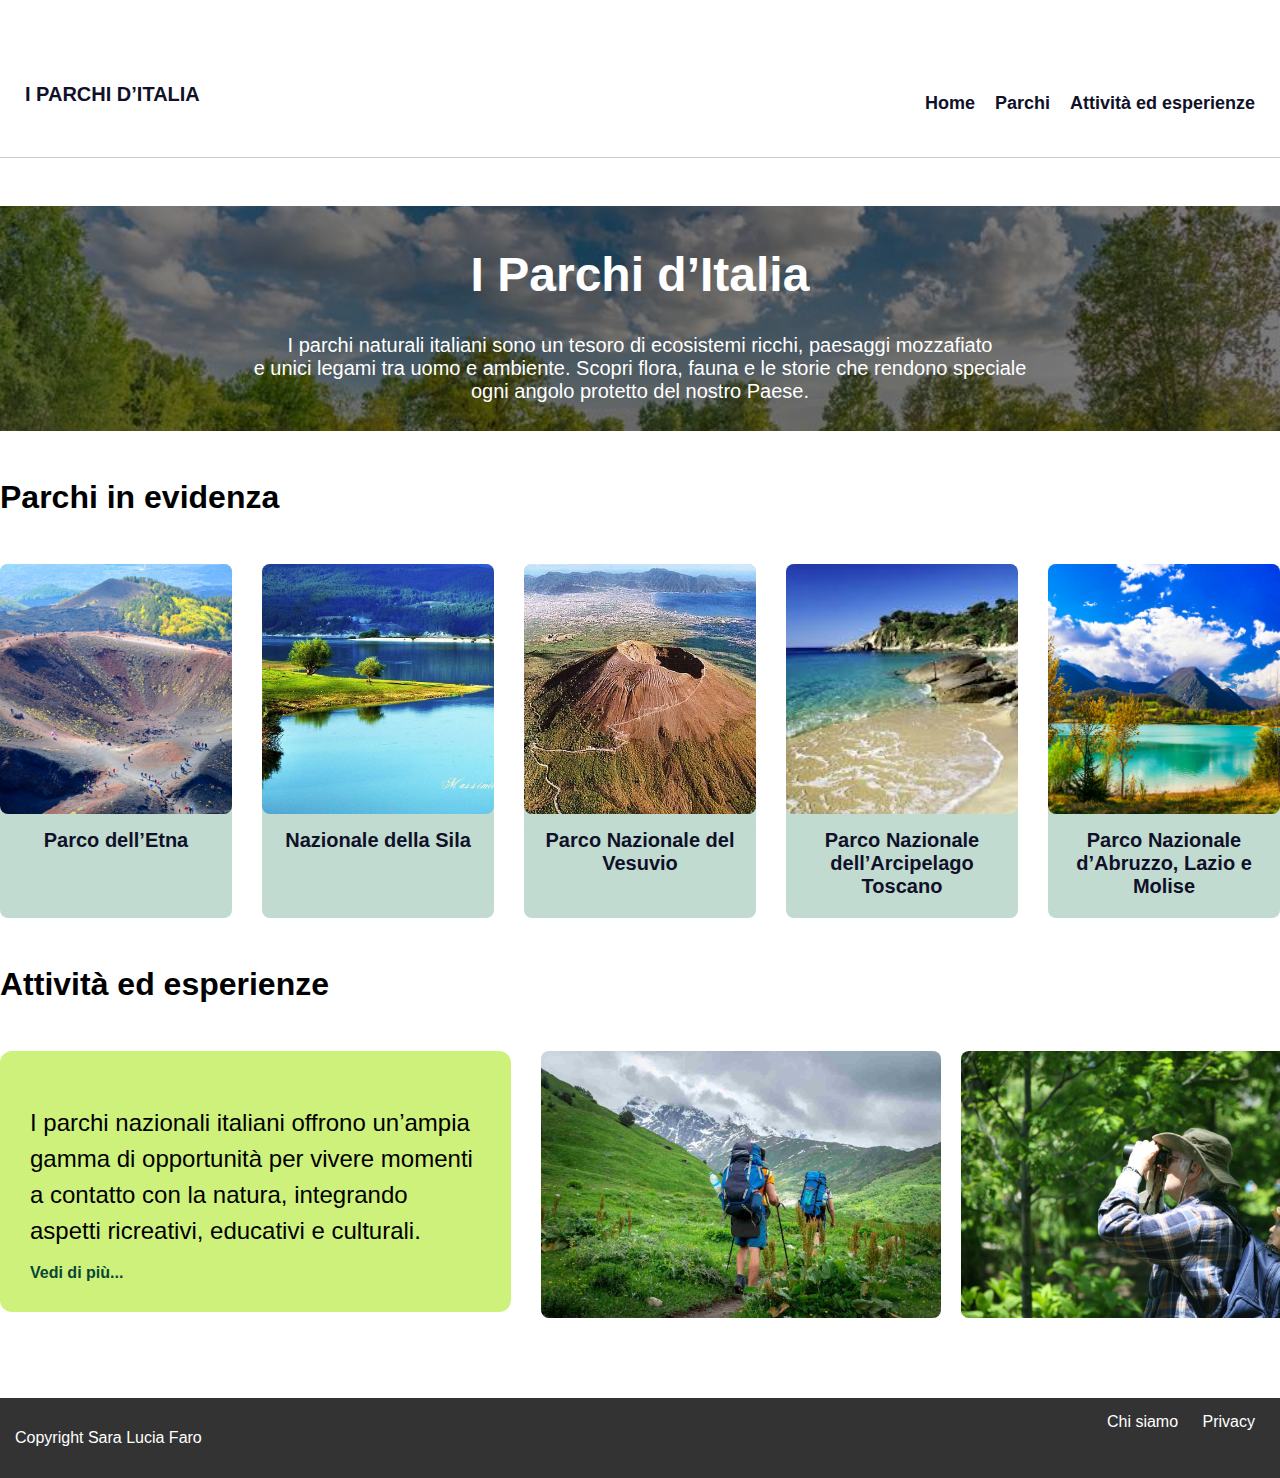
==== index.html @ 55ad0336 "Initial commit" ====
<!DOCTYPE html>
<html lang="en">
<head>
    <meta charset="UTF-8">
    <meta name="viewport" content="width=device-width, initial-scale=1.0">
    <title>I parchi d'Italia</title>
    <link rel="stylesheet" href="css/style.css">
</head>
<body>
    <header>
        <p><a href="index.html">I PARCHI D’ITALIA</a></p>
        <nav>
        <ul>
            <li><a href="index.html">Home</a></li>
            <li><a href="parchi.html">Parchi</a></li>
            <li><a href="attività ed esperienze.html">Attività ed esperienze</a></li>
            
        </ul>
        </nav>
   
    </header>
    <section class="uno">
        <div class="testo-hero">
            <div class="contenitore-testo-hero">
                <h1>I Parchi d’Italia</h1>
                <p>I parchi naturali italiani sono un tesoro di ecosistemi ricchi, paesaggi mozzafiato <br> e unici legami tra uomo e ambiente. Scopri flora, fauna e le storie che rendono speciale <br> ogni angolo protetto del nostro Paese.</p>
            </div>
        </div>
    
        <div class="img-hero">
            <img src="img/home section hero.jpg" alt="">
        </div>
    </section>
     
    <div class="nome-sezione">
        <h1>Parchi in evidenza</h1>   
    </div>

    <section class="card">
    <div>
        <div class="img">
            <img src="img/parco etna crad home.jpg" alt="">

        </div>
        <div class="text">
            <p><a href="parco etna.html"> Parco dell’Etna</a></p>

        </div>
    </div>
   
    <div>
        <div class="img">
            <img src="img/parco sila card.jpg" alt="">

        </div>
        <div class="text">
            <p><a href="parco sila.html">Nazionale della Sila</a></p>

        </div>

    </div>
 

    <div>
        <div class="img">
            <img src="img/parco vesuvio card.jpg" alt="">

        </div>
        <div class="text">
            <p><a href="parco vesuvio.html">Parco Nazionale del Vesuvio</a></p>

        </div>
    </div>

    <div>
        <div class="img">
            <img src="img/parco arcipelago toscano card.jpg" alt="">

        </div>
        <div class="text">
            <p><a href="parco arcipelago toscano.html">Parco Nazionale dell’Arcipelago Toscano</a></p>

        </div>

    </div>

    <div>
        <div class="img">
            <img src="img/parco abruzzo card.jpg" alt="">

        </div>
        <div class="text">
            <p><a href="parco abruzzo.html">Parco Nazionale d’Abruzzo, Lazio e Molise</a></p>

        </div>

    </div>
    </section>
    
    <div class="nome-sezione">
        <h1>Attività ed esperienze</h1>   
    </div>

    <section class="attivita-ed-esperienze">
        
        <div class="box-testo">
        
          <p>
            I parchi nazionali italiani offrono un’ampia gamma di opportunità per vivere momenti a contatto con la natura,
            integrando aspetti ricreativi, educativi e culturali.
          </p>
          <a href="attività ed esperienze.html">Vedi di più...</a>
        </div>
      
        <div class="box-immagini">
          <img src="img/trekking esperienze card.jpg" alt="">
          <img src="img/birdwatching attività card.jpg" alt="">
        </div>
      </section>

    <footer>
        <p>Copyright Sara Lucia Faro</p>
        <nav>
            <a href="#">Chi siamo</a>
            <a href="#">Privacy</a>
        </nav>


    
</body>
</html>
---- css/style.css ----
body{
  font-family: Arial, Helvetica, sans-serif;
  background-color: #fff;
  margin: 0;
  padding: 0;
  overflow-x: hidden;
  
}

img{
  max-width: 100%;
  display: block;
}

header{
  max-width: 1800px;
  margin: 48px auto;
  display: flex;
  justify-content: space-between;
  padding: 10px;
  border-bottom: 1px solid #ccc;
}

header p {
  margin: 0%;
  font-weight: bold;
  text-transform:uppercase;
  font-size: 20px;
  padding: 15px;
  margin-top: 10px;
}

header a {
  text-decoration: none;
  color: #101129;
 
}


header nav ul {
  padding: 15px;
  margin-top: 20px;
  justify-content: space-between;
  display: flex;
  list-style: none;
  gap: 20px;
  font-weight: bold;
  font-size: 18px;
}

header nav a{
  text-decoration: none;
  color: #101129;

}

header a:hover {
  text-decoration: underline;

}

header nav a {
  color: #101129;
}

header nav a:hover {
 color: #101129;
 text-decoration: underline;
}

section.hero {

 padding: 60px 16px;

}

section.hero h1 {
  margin: 0%;
  color: #fff;
  font-weight: normal;
  text-align: center;
  font-size: 50px;
  padding: 24px;
  position: relative;
}

.uno {
  position: relative;
  width: 100%;
  height: 25vh; 
  overflow: hidden;
}

.testo-hero {
  position: absolute;
  top: 0;
  left: 0;
  background-color: rgba(0, 0, 0, 0.5); 
  color: #fff;
  width: 100%;
  height: 100%;
  display: flex;
  align-items: center;
  justify-content: center;
  text-align: center;
  font-size: 24px;
}

.contenitore-testo-hero p{
  font-size: 20px;
}

.testo-hero .contenitore-testo-hero {
  max-width: 900px; 
  padding: 20px;
}

.img-hero {
  position: absolute;
  top: 0;
  left: 0;
  width: 100%;
  height: 100%;
  z-index: -1; 
}

.img-hero img {
  width: 100%;
  height: 100%;
  object-fit: cover; 
}


section.hero p {
  margin: 0%;
  color: #fff;
  font-weight: normal;
  text-align: center;
  font-size: 20px;
  
  
}

.carte {
  display: flex;
  flex-direction: column;
  gap: 64px;
  padding: 128px 16px 64px 16px;
  max-width: 1100px;
  margin: auto;
}

.carte-layout {
  display: grid;
  grid-template-columns: 2fr 5fr; 
  gap: 100px;
  align-items: start; 
}

.h2-carte {
  font-size: 30px;
  font-weight: normal;
  margin-bottom: 1.4rem;
  position: sticky;
  top: 140px; 
  align-self: flex-start;
  padding-right: 50px;
  width: 100%; 
}

.h2-carte h2 {
  margin: 0;
  font-size: 1.8rem;
}

.content-carte {
  display: flex;
  flex-direction: column;
  gap: 24px;
}

.p-carte {
  font-size: 19px;
  line-height: 1.4;
  gap: 10px;
  margin-bottom: 1.4rem;
}

.p-carte p {
  margin-bottom: 1rem; 
}

.img-carte img {
  width: 100%;
  height: 50%;
  object-fit: cover;
  border-radius: 8px;
}



section.card {
  display: grid;
  grid-template-columns: repeat(5,1fr);
  max-width: 1400px;
  margin: 48px auto;
  gap: 30px;

}

section.card img {
  height: 250px;
  width: 100%;
  object-fit: cover;
  border-radius: 8px;
}

section.card p{
  margin: 0%;
  font-size: 20px;
  color: #101129;
  padding: 10px 10px 10px 10px;
  font-weight: bold;
  text-align: center;
  text-decoration: none;

}

section.card .text a {
  color: #101129;
  text-decoration:none;
}

section.card .text:hover {
  text-decoration: underline;
  color: #101129;

}
section.card div {
  background-color: #C1DBD0;
  border-radius: 8px;
  padding: 0px 0px 5px ;
   
}

.box-testo a:hover {
  text-decoration: underline;

}


footer {
  background-color: #525254;
  color: white;
  padding: 15px;
  margin-top: 20px;
  justify-content: space-between;
  display: flex;
}

footer nav a {
  color: white;
  margin: 0 10px;
  text-decoration: none;
}


section.intro{
  margin: auto;
  font-size: 18px;
  color: #101129;
  padding: 50px
    
}
.content {
  max-width: 1700px;
  margin: auto;
  display: flex;
  flex-direction: column;
  gap: 25px;
  padding: 40px 16px;
}


.card {
  display: flex;
  align-items: stretch; 
  gap: 25px;
}


.card img {
  width: 20%;
  object-fit: cover;
  border-radius: 8px;
}


.card .text-box {
  width: 100%;
  background-color: #CEF17B;
  padding: 25px;
  border-radius: 8px;
  color: #101129;
  display: flex;
  flex-direction: column;
    
}


.card img, 
.card .text-box {
  height: auto;
}


.card .text-box h2 {
  font-size: 30px;
  font-weight: bold;
  margin-bottom: 10px;
}


.card .text-box p {
  font-size: 20px;
  line-height: 1.5;
}

footer {
  background-color: #333;
  color: white;
  padding: 15px;
  margin-top: 20px;
  justify-content: space-between;
  display: flex;
  
    
}

footer nav a {
  color: white;
  margin: 0 10px;
  text-decoration: none;
}





.attivita-ed-esperienze {
  display: flex;
  justify-content: center;
  align-items: flex-start;
  gap: 30px;
  padding-bottom: 60px;
  

}
  
  
.box-testo {
  background-color: #CEF17B;
  padding: 30px;
  border-radius: 12px;
  width: 500px;
  height: 450px;
}
  
.box-testo h2 {
  font-size: 24px;
  margin-bottom: 15px;
}
  
.box-testo p {
  font-size: 24px;
  margin-bottom: 15px;
  line-height: 1.5;
}
  
.box-testo a {
  text-decoration: none;
  color: #084734;
  font-weight: bold;
}
  
  
.box-immagini {
  display: flex;
  gap: 20px;
}
  
.box-immagini img {
  width: 400px;
  height: 550px;
  object-fit: cover;
  border-radius: 8px;
}

.box-immagini img, 
.box-testo {
  height: auto;
}

.altri-parchi{
  display: grid;
  grid-template-columns: repeat(4,1fr);
  max-width: 1400px;
  margin: 48px auto;
  gap: 30px; 
}

.testo-parco{
  background-color:#CEF17B;
  padding: 20px;
  border-radius: 12px;
  font-weight: bold;
  font-size: 18px;
  text-align: center;
}

.nome-sezione h1 {
  max-width: 1400px;
  margin: 48px auto;
  font-size: 32px; 
  font-weight: bold;
  
}

@media (max-width: 768px) {
  header {
    flex-direction: row;
    align-items: center;
    text-align: center;
    gap: 15px;
  }

  header nav ul {
    display: flex;
    flex-direction: row;
    gap: 10px;
    align-items: center;
  }

  header p {
    font-size: 18px;
  }

 
  section.hero h1 {
    font-size: 40px;
  }

  section.hero p {
    font-size: 18px;
  }

 
  section.card {
    grid-template-columns: 1fr 1fr;
    gap: 20px;
    padding: 0 16px;
  }

  section.card p {
    font-size: 16px;
    padding: 12px;
  }

  
  .attivita-ed-esperienze {
    flex-direction: column;
    align-items: center;
    gap: 20px;
  }

  .altri-parchi {
    display: grid;
    grid-template-columns: repeat(2, 1fr); 
    max-width: 1300px;
    margin: 48px auto;
    gap: 30px;
  }

  
  .box-testo {
    width: 90%;
    height: auto;
    text-align: center;
  }

  .box-immagini {
    flex-direction: column;
    width: 90%;
  }

  .box-immagini img {
    width: 100%;
    height: auto;
  }

  
  .card {
    flex-direction: column;
  }

  .card img {
    width: 100%;
    height: auto;
  }

  .card .text-box {
    width: 100%;
    padding: 20px;
  }

  .card .text-box h2 {
    font-size: 24px;
  }

  .card .text-box p {
    font-size: 16px;
  }

  
  .foto,
  .foto2 {
    grid-template-columns: 1fr;
    padding: 0 16px;
  }

  .foto img,
  .foto2 img {
    height: auto;
  }

  
  footer {
    flex-direction: row;
    align-items: center;
    text-align: center;
    gap: 15px;
  }

  footer nav {
    display: flex;
    flex-direction: row;
    gap: 10px;
    align-items: center;
  }

  footer nav a {
    margin: 0;
  }
}
  

.blocco {
  display: flex;
  align-items: stretch; 
  gap: 25px;
}


.blocco img {
  width: 100%;
  object-fit: cover;
  border-radius: 8px;
}


.blocco .text-box {
  width: 100%;
  background-color: #D5EFE6;
  padding: 25px;
  border-radius: 8px;
  color: #101129;
    
}


.blocco .text-box h2 {
  font-size: 30px;
  font-weight: bold;
  margin-bottom: 10px;
}


.blocco .text-box p {
  font-size: 20px;
  line-height: 1.5;
}
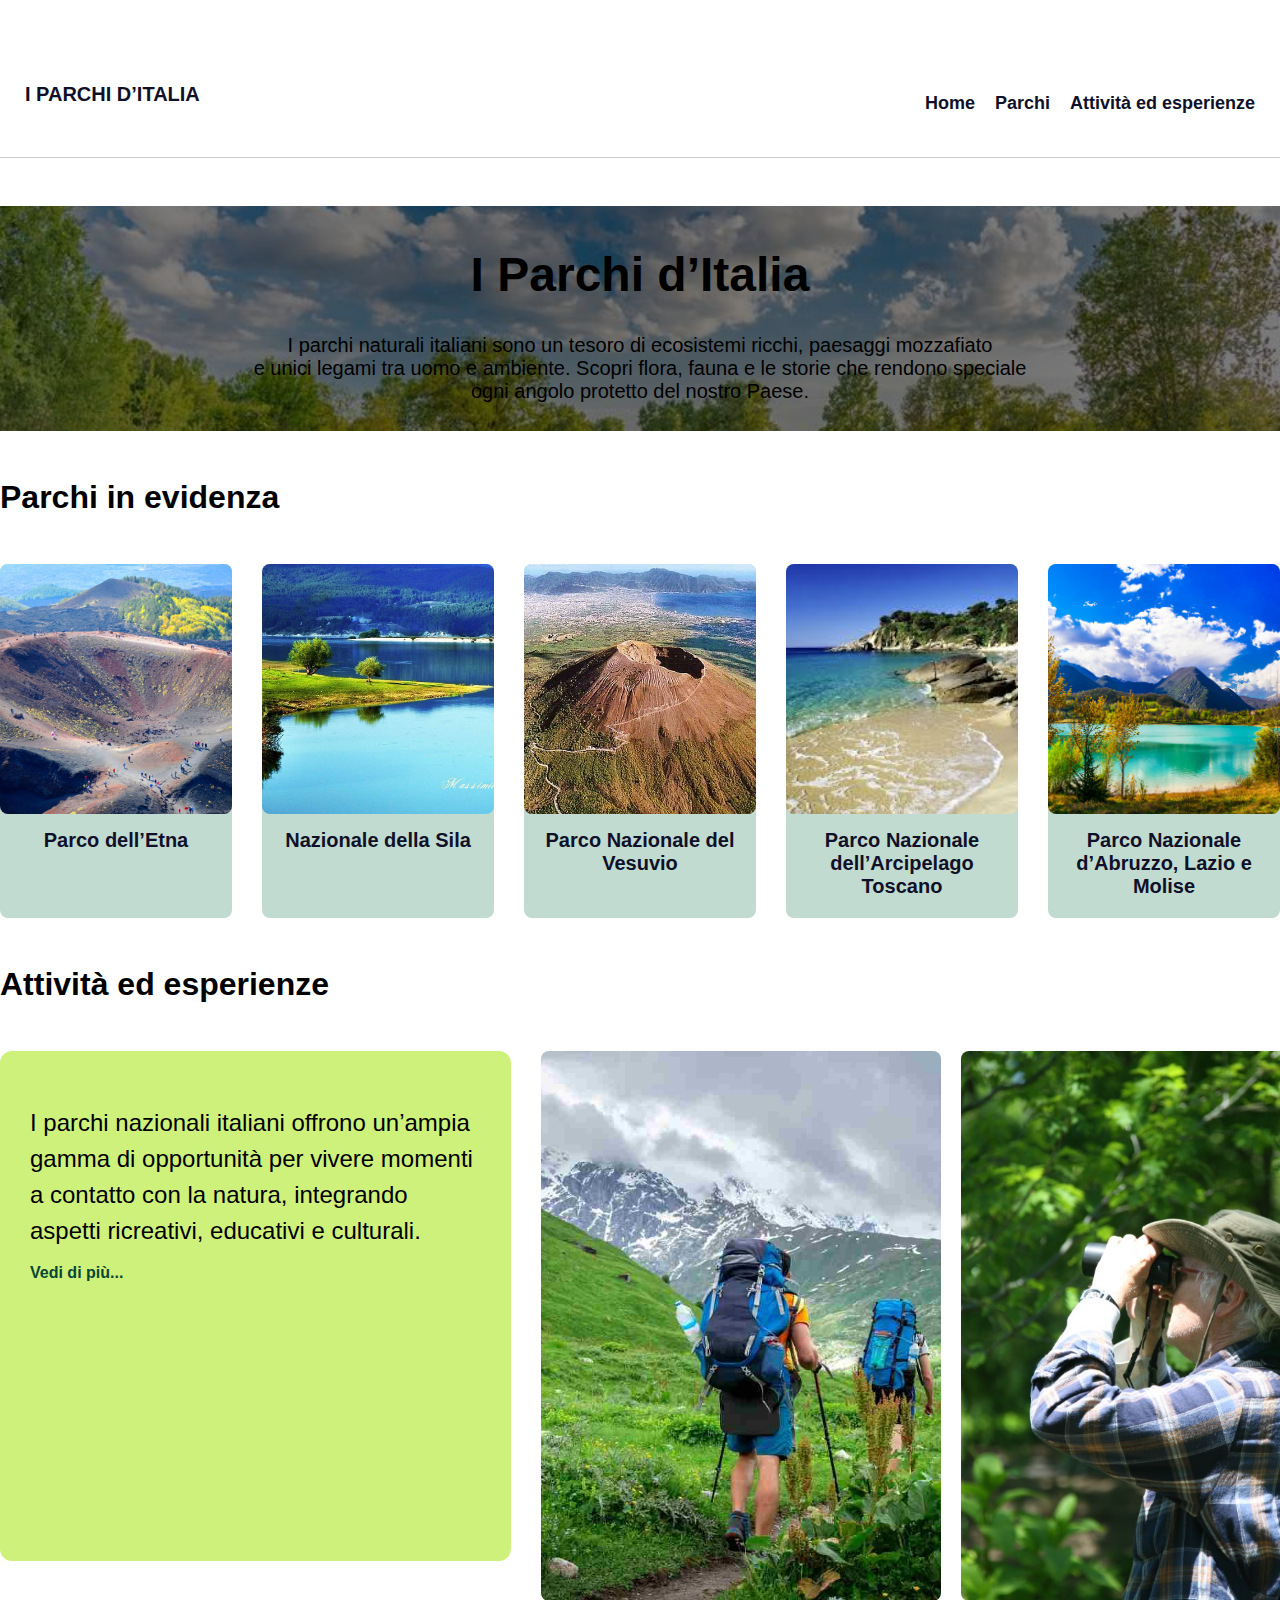
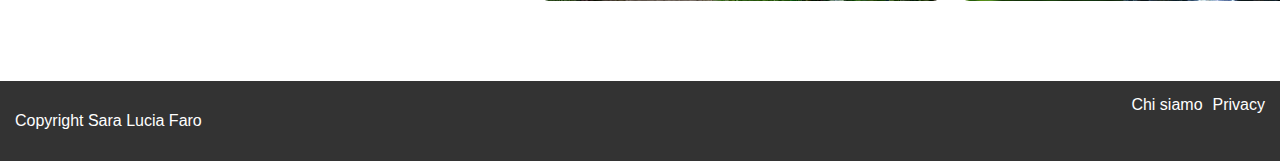
==== commit 9b242fb1: "Update index.html" ====
--- a/index.html
+++ b/index.html
@@ -1,131 +1,120 @@
 <!DOCTYPE html>
-<html lang="en">
+<html lang="it">
 <head>
-    <meta charset="UTF-8">
-    <meta name="viewport" content="width=device-width, initial-scale=1.0">
-    <title>I parchi d'Italia</title>
-    <link rel="stylesheet" href="css/style.css">
+  <meta charset="UTF-8">
+  <meta name="viewport" content="width=device-width, initial-scale=1.0">
+  <title>I parchi d'Italia</title>
+  <link rel="stylesheet" href="css/style.css">
 </head>
 <body>
-    <header>
-        <p><a href="index.html">I PARCHI D’ITALIA</a></p>
-        <nav>
-        <ul>
-            <li><a href="index.html">Home</a></li>
-            <li><a href="parchi.html">Parchi</a></li>
-            <li><a href="attività ed esperienze.html">Attività ed esperienze</a></li>
-            
-        </ul>
-        </nav>
-   
-    </header>
-    <section class="uno">
-        <div class="testo-hero">
-            <div class="contenitore-testo-hero">
-                <h1>I Parchi d’Italia</h1>
-                <p>I parchi naturali italiani sono un tesoro di ecosistemi ricchi, paesaggi mozzafiato <br> e unici legami tra uomo e ambiente. Scopri flora, fauna e le storie che rendono speciale <br> ogni angolo protetto del nostro Paese.</p>
-            </div>
-        </div>
-    
-        <div class="img-hero">
-            <img src="img/home section hero.jpg" alt="">
-        </div>
-    </section>
-     
-    <div class="nome-sezione">
-        <h1>Parchi in evidenza</h1>   
+  <header>
+    <p><a href="index.html">I PARCHI D’ITALIA</a></p>
+    <nav>
+      <ul>
+        <li><a href="index.html">Home</a></li>
+        <li><a href="parchi.html">Parchi</a></li>
+        <li><a href="attività ed esperienze.html">Attività ed esperienze</a></li>
+      </ul>
+    </nav>
+  </header>
+
+  <section class="uno">
+    <div class="testo-hero">
+      <div class="contenitore-testo-hero">
+        <h1>I Parchi d’Italia</h1>
+        <p>I parchi naturali italiani sono un tesoro di ecosistemi ricchi, paesaggi mozzafiato <br> 
+           e unici legami tra uomo e ambiente. Scopri flora, fauna e le storie che rendono speciale <br> 
+           ogni angolo protetto del nostro Paese.</p>
+      </div>
     </div>
 
+    <div class="img-hero">
+      <img src="img/home section hero.jpg" alt="">
+    </div>
+  </section>
+
+  <div class="nome-sezione">
+    <h1>Parchi in evidenza</h1>   
+  </div>
+
+  <!-- CONTENITORE AGGIUNTO -->
+  <div class="container">
     <section class="card">
-    <div>
+      <div>
         <div class="img">
-            <img src="img/parco etna crad home.jpg" alt="">
-
+          <img src="img/parco etna crad home.jpg" alt="">
         </div>
         <div class="text">
-            <p><a href="parco etna.html"> Parco dell’Etna</a></p>
+          <p><a href="parco etna.html"> Parco dell’Etna</a></p>
+        </div>
+      </div>
 
-        </div>
-    </div>
-   
-    <div>
+      <div>
         <div class="img">
-            <img src="img/parco sila card.jpg" alt="">
-
+          <img src="img/parco sila card.jpg" alt="">
         </div>
         <div class="text">
-            <p><a href="parco sila.html">Nazionale della Sila</a></p>
+          <p><a href="parco sila.html">Nazionale della Sila</a></p>
+        </div>
+      </div>
 
-        </div>
-
-    </div>
- 
-
-    <div>
+      <div>
         <div class="img">
-            <img src="img/parco vesuvio card.jpg" alt="">
-
+          <img src="img/parco vesuvio card.jpg" alt="">
         </div>
         <div class="text">
-            <p><a href="parco vesuvio.html">Parco Nazionale del Vesuvio</a></p>
+          <p><a href="parco vesuvio.html">Parco Nazionale del Vesuvio</a></p>
+        </div>
+      </div>
 
-        </div>
-    </div>
-
-    <div>
+      <div>
         <div class="img">
-            <img src="img/parco arcipelago toscano card.jpg" alt="">
-
+          <img src="img/parco arcipelago toscano card.jpg" alt="">
         </div>
         <div class="text">
-            <p><a href="parco arcipelago toscano.html">Parco Nazionale dell’Arcipelago Toscano</a></p>
+          <p><a href="parco arcipelago toscano.html">Parco Nazionale dell’Arcipelago Toscano</a></p>
+        </div>
+      </div>
 
-        </div>
-
-    </div>
-
-    <div>
+      <div>
         <div class="img">
-            <img src="img/parco abruzzo card.jpg" alt="">
-
+          <img src="img/parco abruzzo card.jpg" alt="">
         </div>
         <div class="text">
-            <p><a href="parco abruzzo.html">Parco Nazionale d’Abruzzo, Lazio e Molise</a></p>
+          <p><a href="parco abruzzo.html">Parco Nazionale d’Abruzzo, Lazio e Molise</a></p>
+        </div>
+      </div>
+    </section>
+  </div>
 
-        </div>
+  <div class="nome-sezione">
+    <h1>Attività ed esperienze</h1>   
+  </div>
 
-    </div>
+  <!-- CONTENITORE AGGIUNTO -->
+  <div class="container">
+    <section class="attivita-ed-esperienze">
+      <div class="box-testo">
+        <p>
+          I parchi nazionali italiani offrono un’ampia gamma di opportunità per vivere momenti a contatto con la natura,
+          integrando aspetti ricreativi, educativi e culturali.
+        </p>
+        <a href="attività ed esperienze.html">Vedi di più...</a>
+      </div>
+
+      <div class="box-immagini">
+        <img src="img/trekking esperienze card.jpg" alt="">
+        <img src="img/birdwatching attività card.jpg" alt="">
+      </div>
     </section>
-    
-    <div class="nome-sezione">
-        <h1>Attività ed esperienze</h1>   
-    </div>
+  </div>
 
-    <section class="attivita-ed-esperienze">
-        
-        <div class="box-testo">
-        
-          <p>
-            I parchi nazionali italiani offrono un’ampia gamma di opportunità per vivere momenti a contatto con la natura,
-            integrando aspetti ricreativi, educativi e culturali.
-          </p>
-          <a href="attività ed esperienze.html">Vedi di più...</a>
-        </div>
-      
-        <div class="box-immagini">
-          <img src="img/trekking esperienze card.jpg" alt="">
-          <img src="img/birdwatching attività card.jpg" alt="">
-        </div>
-      </section>
-
-    <footer>
-        <p>Copyright Sara Lucia Faro</p>
-        <nav>
-            <a href="#">Chi siamo</a>
-            <a href="#">Privacy</a>
-        </nav>
-
-
-    
+  <footer>
+    <p>Copyright Sara Lucia Faro</p>
+    <nav>
+      <a href="#">Chi siamo</a>
+      <a href="#">Privacy</a>
+    </nav>
+  </footer>
 </body>
-</html>+</html>
--- a/css/style.css
+++ b/css/style.css
@@ -1,18 +1,27 @@
-body{
+body {
   font-family: Arial, Helvetica, sans-serif;
   background-color: #fff;
   margin: 0;
   padding: 0;
   overflow-x: hidden;
-  
-}
-
-img{
+}
+
+img {
   max-width: 100%;
   display: block;
-}
-
-header{
+  object-fit: cover;
+}
+
+a {
+  text-decoration: none;
+  color: #101129;
+}
+
+a:hover {
+  text-decoration: underline;
+}
+
+header {
   max-width: 1800px;
   margin: 48px auto;
   display: flex;
@@ -22,150 +31,109 @@
 }
 
 header p {
-  margin: 0%;
-  font-weight: bold;
-  text-transform:uppercase;
+  margin: 10px 0 0;
+  font-weight: bold;
+  text-transform: uppercase;
   font-size: 20px;
   padding: 15px;
-  margin-top: 10px;
-}
-
-header a {
-  text-decoration: none;
-  color: #101129;
- 
-}
-
+}
 
 header nav ul {
+  display: flex;
+  gap: 20px;
+  list-style: none;
   padding: 15px;
   margin-top: 20px;
-  justify-content: space-between;
-  display: flex;
-  list-style: none;
-  gap: 20px;
   font-weight: bold;
   font-size: 18px;
 }
 
-header nav a{
-  text-decoration: none;
-  color: #101129;
-
-}
-
-header a:hover {
-  text-decoration: underline;
-
-}
-
-header nav a {
-  color: #101129;
-}
-
-header nav a:hover {
- color: #101129;
- text-decoration: underline;
-}
-
 section.hero {
-
- padding: 60px 16px;
-
-}
-
-section.hero h1 {
-  margin: 0%;
+  padding: 60px 16px;
   color: #fff;
+  text-align: center;
+}
+
+.hero h1 {
+  margin: 0;
   font-weight: normal;
-  text-align: center;
   font-size: 50px;
   padding: 24px;
   position: relative;
 }
 
+.hero p {
+  margin: 0;
+  font-weight: normal;
+  font-size: 20px;
+}
+
 .uno {
   position: relative;
   width: 100%;
-  height: 25vh; 
+  height: 25vh;
   overflow: hidden;
+}
+
+.img-hero {
+  position: absolute;
+  top: 0;
+  left: 0;
+  z-index: -1;
+  width: 100%;
+  height: 100%;
+}
+
+.img-hero img {
+  width: 100%;
+  height: 100%;
 }
 
 .testo-hero {
   position: absolute;
   top: 0;
   left: 0;
-  background-color: rgba(0, 0, 0, 0.5); 
-  color: #fff;
+  background-color: rgba(0, 0, 0, 0.5);
   width: 100%;
   height: 100%;
   display: flex;
+  justify-content: center;
   align-items: center;
-  justify-content: center;
   text-align: center;
+}
+
+.testo-hero .contenitore-testo-hero {
+  max-width: 900px;
+  padding: 20px;
   font-size: 24px;
 }
 
-.contenitore-testo-hero p{
-  font-size: 20px;
-}
-
-.testo-hero .contenitore-testo-hero {
-  max-width: 900px; 
-  padding: 20px;
-}
-
-.img-hero {
-  position: absolute;
-  top: 0;
-  left: 0;
-  width: 100%;
-  height: 100%;
-  z-index: -1; 
-}
-
-.img-hero img {
-  width: 100%;
-  height: 100%;
-  object-fit: cover; 
-}
-
-
-section.hero p {
-  margin: 0%;
-  color: #fff;
-  font-weight: normal;
-  text-align: center;
-  font-size: 20px;
-  
-  
+.contenitore-testo-hero p {
+  font-size: 20px;
 }
 
 .carte {
   display: flex;
   flex-direction: column;
   gap: 64px;
-  padding: 128px 16px 64px 16px;
+  padding: 128px 16px 64px;
   max-width: 1100px;
   margin: auto;
 }
 
 .carte-layout {
   display: grid;
-  grid-template-columns: 2fr 5fr; 
+  grid-template-columns: 2fr 5fr;
   gap: 100px;
-  align-items: start; 
+  align-items: start;
 }
 
 .h2-carte {
+  position: sticky;
+  top: 140px;
   font-size: 30px;
   font-weight: normal;
-  margin-bottom: 1.4rem;
-  position: sticky;
-  top: 140px; 
-  align-self: flex-start;
   padding-right: 50px;
-  width: 100%; 
 }
 
 .h2-carte h2 {
@@ -182,96 +150,60 @@
 .p-carte {
   font-size: 19px;
   line-height: 1.4;
-  gap: 10px;
-  margin-bottom: 1.4rem;
 }
 
 .p-carte p {
-  margin-bottom: 1rem; 
+  margin-bottom: 1rem;
 }
 
 .img-carte img {
   width: 100%;
   height: 50%;
-  object-fit: cover;
-  border-radius: 8px;
-}
-
-
+  border-radius: 8px;
+}
 
 section.card {
   display: grid;
-  grid-template-columns: repeat(5,1fr);
+  grid-template-columns: repeat(5, 1fr);
   max-width: 1400px;
   margin: 48px auto;
   gap: 30px;
-
-}
-
+}
+
+.card img,
 section.card img {
   height: 250px;
   width: 100%;
-  object-fit: cover;
-  border-radius: 8px;
-}
-
-section.card p{
-  margin: 0%;
+  border-radius: 8px;
+}
+
+section.card p,
+.card .text-box p {
+  margin: 0;
   font-size: 20px;
   color: #101129;
-  padding: 10px 10px 10px 10px;
+  padding: 10px;
   font-weight: bold;
   text-align: center;
-  text-decoration: none;
-
 }
 
 section.card .text a {
   color: #101129;
-  text-decoration:none;
-}
-
-section.card .text:hover {
-  text-decoration: underline;
-  color: #101129;
-
-}
+}
+
 section.card div {
   background-color: #C1DBD0;
   border-radius: 8px;
-  padding: 0px 0px 5px ;
-   
-}
-
-.box-testo a:hover {
-  text-decoration: underline;
-
-}
-
-
-footer {
-  background-color: #525254;
-  color: white;
-  padding: 15px;
-  margin-top: 20px;
-  justify-content: space-between;
-  display: flex;
-}
-
-footer nav a {
-  color: white;
-  margin: 0 10px;
-  text-decoration: none;
-}
-
-
-section.intro{
+  padding: 0 0 5px;
+}
+
+section.intro {
   margin: auto;
   font-size: 18px;
   color: #101129;
-  padding: 50px
-    
-}
+  padding: 50px;
+}
+
 .content {
   max-width: 1700px;
   margin: auto;
@@ -281,71 +213,47 @@
   padding: 40px 16px;
 }
 
-
-.card {
-  display: flex;
-  align-items: stretch; 
+.card,
+.blocco {
+  display: flex;
+  align-items: stretch;
   gap: 25px;
 }
 
-
-.card img {
+.card img,
+.blocco img {
   width: 20%;
-  object-fit: cover;
-  border-radius: 8px;
-}
-
+  border-radius: 8px;
+}
+
+.card .text-box,
+.blocco .text-box {
+  width: 100%;
+  padding: 25px;
+  border-radius: 8px;
+  color: #101129;
+}
 
 .card .text-box {
-  width: 100%;
   background-color: #CEF17B;
-  padding: 25px;
-  border-radius: 8px;
-  color: #101129;
-  display: flex;
-  flex-direction: column;
-    
-}
-
-
-.card img, 
-.card .text-box {
-  height: auto;
-}
-
-
-.card .text-box h2 {
+}
+
+.blocco .text-box {
+  background-color: #D5EFE6;
+}
+
+.card .text-box h2,
+.blocco .text-box h2 {
   font-size: 30px;
   font-weight: bold;
   margin-bottom: 10px;
 }
 
-
-.card .text-box p {
+.card .text-box p,
+.blocco .text-box p {
   font-size: 20px;
   line-height: 1.5;
 }
-
-footer {
-  background-color: #333;
-  color: white;
-  padding: 15px;
-  margin-top: 20px;
-  justify-content: space-between;
-  display: flex;
-  
-    
-}
-
-footer nav a {
-  color: white;
-  margin: 0 10px;
-  text-decoration: none;
-}
-
-
-
-
 
 .attivita-ed-esperienze {
   display: flex;
@@ -353,11 +261,8 @@
   align-items: flex-start;
   gap: 30px;
   padding-bottom: 60px;
-  
-
-}
-  
-  
+}
+
 .box-testo {
   background-color: #CEF17B;
   padding: 30px;
@@ -365,52 +270,40 @@
   width: 500px;
   height: 450px;
 }
-  
-.box-testo h2 {
-  font-size: 24px;
-  margin-bottom: 15px;
-}
-  
+
+.box-testo h2,
 .box-testo p {
   font-size: 24px;
   margin-bottom: 15px;
   line-height: 1.5;
 }
-  
+
 .box-testo a {
-  text-decoration: none;
   color: #084734;
   font-weight: bold;
 }
-  
-  
+
 .box-immagini {
   display: flex;
   gap: 20px;
 }
-  
+
 .box-immagini img {
   width: 400px;
   height: 550px;
-  object-fit: cover;
-  border-radius: 8px;
-}
-
-.box-immagini img, 
-.box-testo {
-  height: auto;
-}
-
-.altri-parchi{
+  border-radius: 8px;
+}
+
+.altri-parchi {
   display: grid;
-  grid-template-columns: repeat(4,1fr);
+  grid-template-columns: repeat(4, 1fr);
   max-width: 1400px;
   margin: 48px auto;
-  gap: 30px; 
-}
-
-.testo-parco{
-  background-color:#CEF17B;
+  gap: 30px;
+}
+
+.testo-parco {
+  background-color: #CEF17B;
   padding: 20px;
   border-radius: 12px;
   font-weight: bold;
@@ -421,31 +314,44 @@
 .nome-sezione h1 {
   max-width: 1400px;
   margin: 48px auto;
-  font-size: 32px; 
-  font-weight: bold;
-  
+  font-size: 32px;
+  font-weight: bold;
+}
+
+footer {
+  background-color: #333;
+  color: white;
+  padding: 15px;
+  margin-top: 20px;
+  display: flex;
+  justify-content: space-between;
+}
+
+footer nav {
+  display: flex;
+  gap: 10px;
+}
+
+footer nav a {
+  color: white;
+  text-decoration: none;
 }
 
 @media (max-width: 768px) {
-  header {
-    flex-direction: row;
+  header,
+  footer {
+    flex-direction: column;
     align-items: center;
     text-align: center;
     gap: 15px;
   }
 
-  header nav ul {
-    display: flex;
+  header nav ul,
+  footer nav {
     flex-direction: row;
     gap: 10px;
-    align-items: center;
-  }
-
-  header p {
-    font-size: 18px;
-  }
-
- 
+  }
+
   section.hero h1 {
     font-size: 40px;
   }
@@ -454,10 +360,8 @@
     font-size: 18px;
   }
 
- 
   section.card {
     grid-template-columns: 1fr 1fr;
-    gap: 20px;
     padding: 0 16px;
   }
 
@@ -466,116 +370,37 @@
     padding: 12px;
   }
 
-  
   .attivita-ed-esperienze {
     flex-direction: column;
     align-items: center;
-    gap: 20px;
-  }
-
-  .altri-parchi {
-    display: grid;
-    grid-template-columns: repeat(2, 1fr); 
-    max-width: 1300px;
-    margin: 48px auto;
-    gap: 30px;
-  }
-
-  
-  .box-testo {
+  }
+
+  .box-testo,
+  .box-immagini {
     width: 90%;
-    height: auto;
     text-align: center;
   }
 
   .box-immagini {
     flex-direction: column;
-    width: 90%;
-  }
-
-  .box-immagini img {
-    width: 100%;
-    height: auto;
-  }
-
-  
-  .card {
-    flex-direction: column;
-  }
-
+  }
+
+  .box-immagini img,
   .card img {
     width: 100%;
     height: auto;
   }
 
-  .card .text-box {
-    width: 100%;
-    padding: 20px;
-  }
-
-  .card .text-box h2 {
-    font-size: 24px;
-  }
-
-  .card .text-box p {
-    font-size: 16px;
-  }
-
-  
-  .foto,
-  .foto2 {
-    grid-template-columns: 1fr;
-    padding: 0 16px;
-  }
-
-  .foto img,
-  .foto2 img {
-    height: auto;
-  }
-
-  
-  footer {
-    flex-direction: row;
-    align-items: center;
-    text-align: center;
-    gap: 15px;
-  }
-
-  footer nav {
-    display: flex;
-    flex-direction: row;
-    gap: 10px;
-    align-items: center;
-  }
-
-  footer nav a {
-    margin: 0;
-  }
-}
-  
-
-.blocco {
-  display: flex;
-  align-items: stretch; 
-  gap: 25px;
-}
-
-
-.blocco img {
-  width: 100%;
-  object-fit: cover;
-  border-radius: 8px;
-}
-
-
-.blocco .text-box {
-  width: 100%;
-  background-color: #D5EFE6;
-  padding: 25px;
-  border-radius: 8px;
-  color: #101129;
-    
-}
+  .altri-parchi {
+    grid-template-columns: repeat(2, 1fr);
+  }
+
+  .card,
+  .blocco {
+    flex-direction: column;
+  }
+}
+
 
 
 .blocco .text-box h2 {
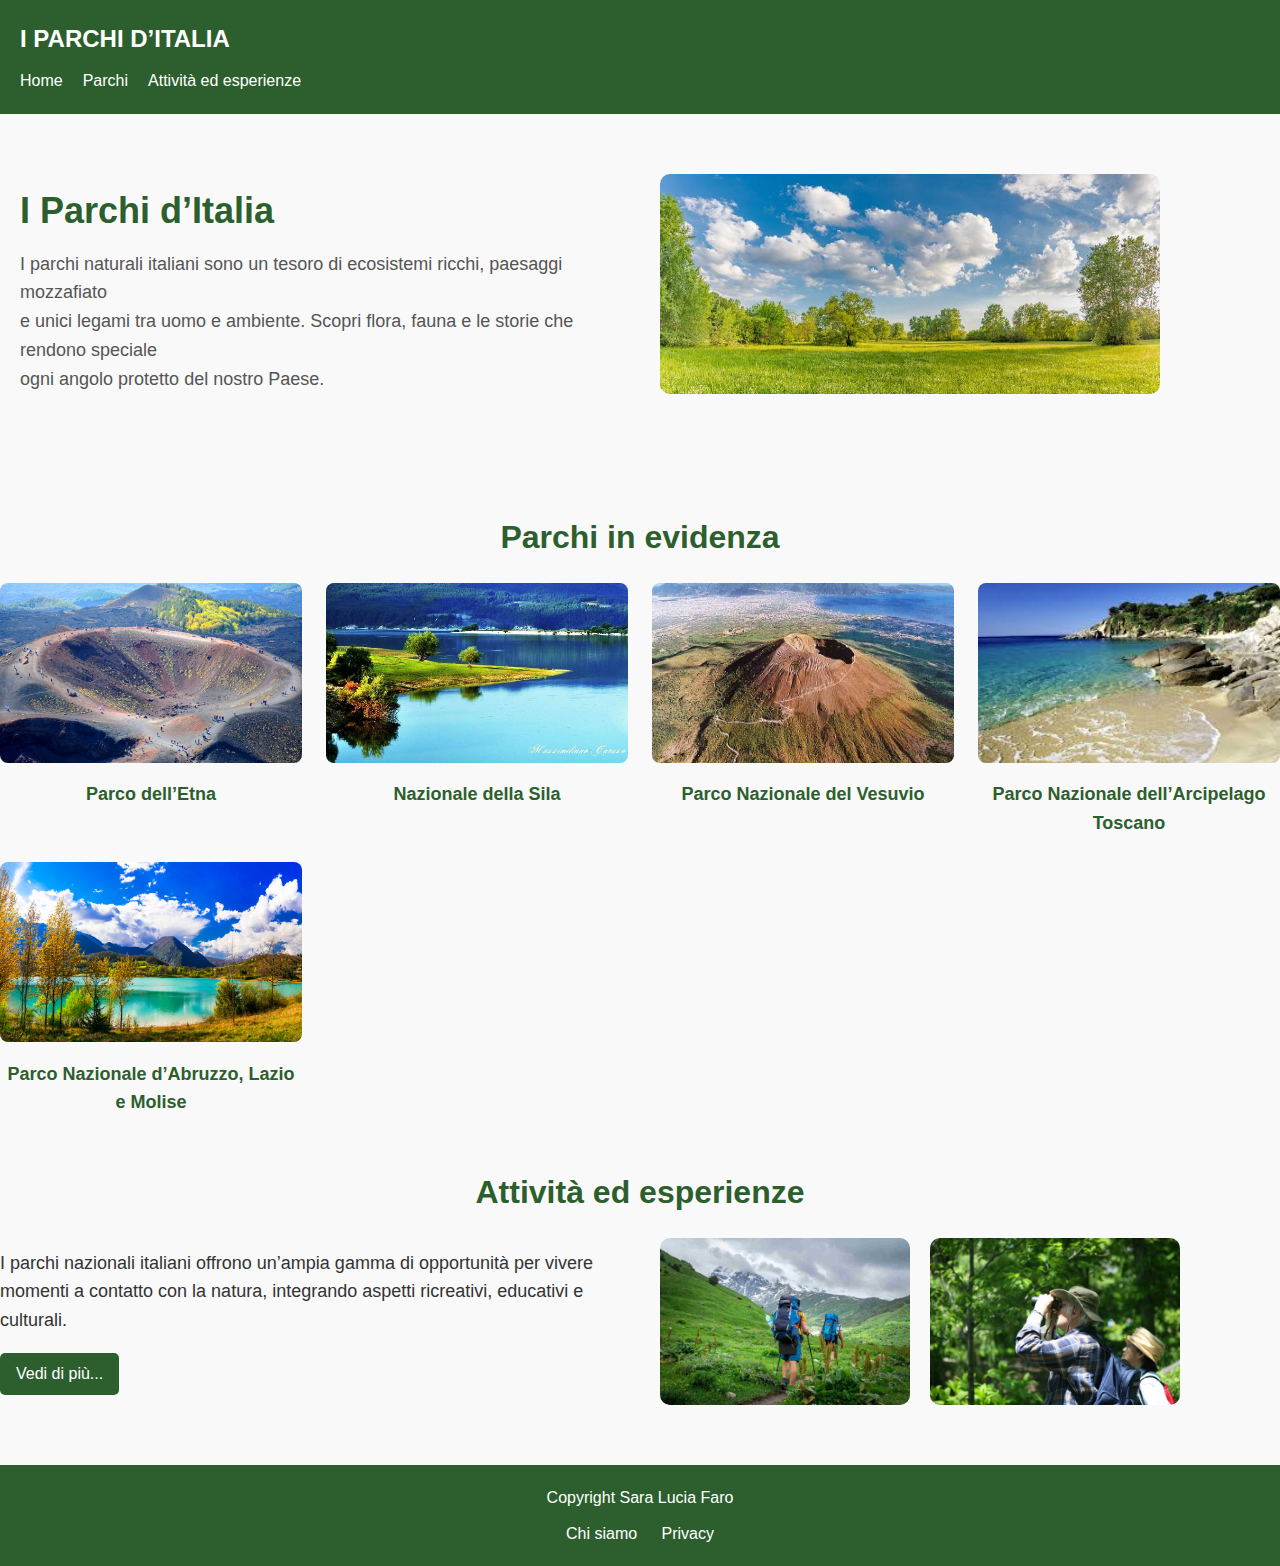
==== commit e8fc889e: "Update index.html" ====
--- a/index.html
+++ b/index.html
@@ -1,120 +1,131 @@
 <!DOCTYPE html>
-<html lang="it">
+<html lang="en">
 <head>
-  <meta charset="UTF-8">
-  <meta name="viewport" content="width=device-width, initial-scale=1.0">
-  <title>I parchi d'Italia</title>
-  <link rel="stylesheet" href="css/style.css">
+    <meta charset="UTF-8">
+    <meta name="viewport" content="width=device-width, initial-scale=1.0">
+    <title>I parchi d'Italia</title>
+    <link rel="stylesheet" href="css/style.css">
 </head>
 <body>
-  <header>
-    <p><a href="index.html">I PARCHI D’ITALIA</a></p>
-    <nav>
-      <ul>
-        <li><a href="index.html">Home</a></li>
-        <li><a href="parchi.html">Parchi</a></li>
-        <li><a href="attività ed esperienze.html">Attività ed esperienze</a></li>
-      </ul>
-    </nav>
-  </header>
-
-  <section class="uno">
-    <div class="testo-hero">
-      <div class="contenitore-testo-hero">
-        <h1>I Parchi d’Italia</h1>
-        <p>I parchi naturali italiani sono un tesoro di ecosistemi ricchi, paesaggi mozzafiato <br> 
-           e unici legami tra uomo e ambiente. Scopri flora, fauna e le storie che rendono speciale <br> 
-           ogni angolo protetto del nostro Paese.</p>
-      </div>
+    <header>
+        <p><a href="index.html">I PARCHI D’ITALIA</a></p>
+        <nav>
+        <ul>
+            <li><a href="index.html">Home</a></li>
+            <li><a href="parchi.html">Parchi</a></li>
+            <li><a href="attività ed esperienze.html">Attività ed esperienze</a></li>
+            
+        </ul>
+        </nav>
+   
+    </header>
+    <section class="uno">
+        <div class="testo-hero">
+            <div class="contenitore-testo-hero">
+                <h1>I Parchi d’Italia</h1>
+                <p>I parchi naturali italiani sono un tesoro di ecosistemi ricchi, paesaggi mozzafiato <br> e unici legami tra uomo e ambiente. Scopri flora, fauna e le storie che rendono speciale <br> ogni angolo protetto del nostro Paese.</p>
+            </div>
+        </div>
+    
+        <div class="img-hero">
+            <img src="img/home section hero.jpg" alt="">
+        </div>
+    </section>
+     
+    <div class="nome-sezione">
+        <h1>Parchi in evidenza</h1>   
     </div>
 
-    <div class="img-hero">
-      <img src="img/home section hero.jpg" alt="">
-    </div>
-  </section>
+    <section class="card">
+    <div>
+        <div class="img">
+            <img src="img/parco etna crad home.jpg" alt="">
 
-  <div class="nome-sezione">
-    <h1>Parchi in evidenza</h1>   
-  </div>
-
-  <!-- CONTENITORE AGGIUNTO -->
-  <div class="container">
-    <section class="card">
-      <div>
-        <div class="img">
-          <img src="img/parco etna crad home.jpg" alt="">
         </div>
         <div class="text">
-          <p><a href="parco etna.html"> Parco dell’Etna</a></p>
+            <p><a href="parco etna.html"> Parco dell’Etna</a></p>
+
         </div>
-      </div>
+    </div>
+   
+    <div>
+        <div class="img">
+            <img src="img/parco sila card.jpg" alt="">
 
-      <div>
-        <div class="img">
-          <img src="img/parco sila card.jpg" alt="">
         </div>
         <div class="text">
-          <p><a href="parco sila.html">Nazionale della Sila</a></p>
+            <p><a href="parco sila.html">Nazionale della Sila</a></p>
+
         </div>
-      </div>
 
-      <div>
+    </div>
+ 
+
+    <div>
         <div class="img">
-          <img src="img/parco vesuvio card.jpg" alt="">
+            <img src="img/parco vesuvio card.jpg" alt="">
+
         </div>
         <div class="text">
-          <p><a href="parco vesuvio.html">Parco Nazionale del Vesuvio</a></p>
+            <p><a href="parco vesuvio.html">Parco Nazionale del Vesuvio</a></p>
+
         </div>
-      </div>
+    </div>
 
-      <div>
+    <div>
         <div class="img">
-          <img src="img/parco arcipelago toscano card.jpg" alt="">
+            <img src="img/parco arcipelago toscano card.jpg" alt="">
+
         </div>
         <div class="text">
-          <p><a href="parco arcipelago toscano.html">Parco Nazionale dell’Arcipelago Toscano</a></p>
+            <p><a href="parco arcipelago toscano.html">Parco Nazionale dell’Arcipelago Toscano</a></p>
+
         </div>
-      </div>
 
-      <div>
+    </div>
+
+    <div>
         <div class="img">
-          <img src="img/parco abruzzo card.jpg" alt="">
+            <img src="img/parco abruzzo card.jpg" alt="">
+
         </div>
         <div class="text">
-          <p><a href="parco abruzzo.html">Parco Nazionale d’Abruzzo, Lazio e Molise</a></p>
+            <p><a href="parco abruzzo.html">Parco Nazionale d’Abruzzo, Lazio e Molise</a></p>
+
         </div>
-      </div>
+
+    </div>
     </section>
-  </div>
+    
+    <div class="nome-sezione">
+        <h1>Attività ed esperienze</h1>   
+    </div>
 
-  <div class="nome-sezione">
-    <h1>Attività ed esperienze</h1>   
-  </div>
+    <section class="attivita-ed-esperienze">
+        
+        <div class="box-testo">
+        
+          <p>
+            I parchi nazionali italiani offrono un’ampia gamma di opportunità per vivere momenti a contatto con la natura,
+            integrando aspetti ricreativi, educativi e culturali.
+          </p>
+          <a href="attività ed esperienze.html">Vedi di più...</a>
+        </div>
+      
+        <div class="box-immagini">
+          <img src="img/trekking esperienze card.jpg" alt="">
+          <img src="img/birdwatching attività card.jpg" alt="">
+        </div>
+      </section>
 
-  <!-- CONTENITORE AGGIUNTO -->
-  <div class="container">
-    <section class="attivita-ed-esperienze">
-      <div class="box-testo">
-        <p>
-          I parchi nazionali italiani offrono un’ampia gamma di opportunità per vivere momenti a contatto con la natura,
-          integrando aspetti ricreativi, educativi e culturali.
-        </p>
-        <a href="attività ed esperienze.html">Vedi di più...</a>
-      </div>
+    <footer>
+        <p>Copyright Sara Lucia Faro</p>
+        <nav>
+            <a href="#">Chi siamo</a>
+            <a href="#">Privacy</a>
+        </nav>
 
-      <div class="box-immagini">
-        <img src="img/trekking esperienze card.jpg" alt="">
-        <img src="img/birdwatching attività card.jpg" alt="">
-      </div>
-    </section>
-  </div>
 
-  <footer>
-    <p>Copyright Sara Lucia Faro</p>
-    <nav>
-      <a href="#">Chi siamo</a>
-      <a href="#">Privacy</a>
-    </nav>
-  </footer>
+    
 </body>
 </html>
--- a/css/style.css
+++ b/css/style.css
@@ -1,416 +1,200 @@
-body {
-  font-family: Arial, Helvetica, sans-serif;
-  background-color: #fff;
+/* Reset base */
+* {
   margin: 0;
   padding: 0;
-  overflow-x: hidden;
-}
-
-img {
-  max-width: 100%;
-  display: block;
+  box-sizing: border-box;
+}
+
+body {
+  font-family: 'Segoe UI', sans-serif;
+  line-height: 1.6;
+  background-color: #f9f9f9;
+  color: #333;
+}
+
+/* Contenitore centrale */
+.container {
+  max-width: 1200px;
+  margin: 0 auto;
+  padding: 0 16px;
+}
+
+/* Header */
+header {
+  background-color: #2c5f2d;
+  color: white;
+  padding: 20px;
+}
+
+header p a {
+  text-decoration: none;
+  color: white;
+  font-size: 24px;
+  font-weight: bold;
+}
+
+nav ul {
+  list-style: none;
+  display: flex;
+  gap: 20px;
+  margin-top: 10px;
+}
+
+nav ul li a {
+  text-decoration: none;
+  color: white;
+  font-weight: 500;
+}
+
+/* Hero Section */
+.uno {
+  display: flex;
+  flex-wrap: wrap;
+  align-items: center;
+  justify-content: space-between;
+  padding: 40px 0;
+}
+
+.testo-hero {
+  flex: 1;
+  padding: 20px;
+}
+
+.testo-hero h1 {
+  font-size: 36px;
+  color: #2c5f2d;
+  margin-bottom: 10px;
+}
+
+.testo-hero p {
+  font-size: 18px;
+  color: #555;
+}
+
+.img-hero {
+  flex: 1;
+  padding: 20px;
+}
+
+.img-hero img {
+  width: 100%;
+  max-width: 500px;
+  height: auto;
+  border-radius: 10px;
+}
+
+/* Titoli di sezione */
+.nome-sezione {
+  text-align: center;
+  margin: 50px 0 20px;
+}
+
+.nome-sezione h1 {
+  font-size: 32px;
+  color: #2c5f2d;
+}
+
+/* Card sezione */
+.card {
+  display: grid;
+  grid-template-columns: repeat(auto-fit, minmax(250px, 1fr));
+  gap: 24px;
+  margin-bottom: 50px;
+}
+
+.card .img img {
+  width: 100%;
+  height: 180px;
   object-fit: cover;
-}
-
-a {
-  text-decoration: none;
-  color: #101129;
-}
-
-a:hover {
-  text-decoration: underline;
-}
-
-header {
-  max-width: 1800px;
-  margin: 48px auto;
-  display: flex;
-  justify-content: space-between;
-  padding: 10px;
-  border-bottom: 1px solid #ccc;
-}
-
-header p {
-  margin: 10px 0 0;
-  font-weight: bold;
-  text-transform: uppercase;
-  font-size: 20px;
-  padding: 15px;
-}
-
-header nav ul {
-  display: flex;
-  gap: 20px;
-  list-style: none;
-  padding: 15px;
-  margin-top: 20px;
+  border-radius: 8px;
+}
+
+.card .text {
+  text-align: center;
+  margin-top: 10px;
+}
+
+.card .text a {
+  text-decoration: none;
+  color: #2c5f2d;
   font-weight: bold;
   font-size: 18px;
 }
 
-section.hero {
-  padding: 60px 16px;
+/* Attività ed esperienze */
+.attivita-ed-esperienze {
+  display: flex;
+  flex-wrap: wrap;
+  gap: 40px;
+  margin-bottom: 60px;
+  align-items: center;
+}
+
+.box-testo {
+  flex: 1;
+  min-width: 250px;
+}
+
+.box-testo p {
+  font-size: 18px;
+  margin-bottom: 10px;
+}
+
+.box-testo a {
+  display: inline-block;
+  margin-top: 8px;
+  text-decoration: none;
   color: #fff;
+  background-color: #2c5f2d;
+  padding: 8px 16px;
+  border-radius: 5px;
+}
+
+.box-immagini {
+  flex: 1;
+  display: flex;
+  gap: 20px;
+  flex-wrap: wrap;
+}
+
+.box-immagini img {
+  width: 100%;
+  max-width: 250px;
+  height: auto;
+  border-radius: 10px;
+  object-fit: cover;
+}
+
+/* Footer */
+footer {
+  background-color: #2c5f2d;
+  color: white;
+  padding: 20px;
   text-align: center;
 }
 
-.hero h1 {
-  margin: 0;
-  font-weight: normal;
-  font-size: 50px;
-  padding: 24px;
-  position: relative;
-}
-
-.hero p {
-  margin: 0;
-  font-weight: normal;
-  font-size: 20px;
-}
-
-.uno {
-  position: relative;
-  width: 100%;
-  height: 25vh;
-  overflow: hidden;
-}
-
-.img-hero {
-  position: absolute;
-  top: 0;
-  left: 0;
-  z-index: -1;
-  width: 100%;
-  height: 100%;
-}
-
-.img-hero img {
-  width: 100%;
-  height: 100%;
-}
-
-.testo-hero {
-  position: absolute;
-  top: 0;
-  left: 0;
-  background-color: rgba(0, 0, 0, 0.5);
-  width: 100%;
-  height: 100%;
-  display: flex;
-  justify-content: center;
-  align-items: center;
-  text-align: center;
-}
-
-.testo-hero .contenitore-testo-hero {
-  max-width: 900px;
-  padding: 20px;
-  font-size: 24px;
-}
-
-.contenitore-testo-hero p {
-  font-size: 20px;
-}
-
-.carte {
-  display: flex;
-  flex-direction: column;
-  gap: 64px;
-  padding: 128px 16px 64px;
-  max-width: 1100px;
-  margin: auto;
-}
-
-.carte-layout {
-  display: grid;
-  grid-template-columns: 2fr 5fr;
-  gap: 100px;
-  align-items: start;
-}
-
-.h2-carte {
-  position: sticky;
-  top: 140px;
-  font-size: 30px;
-  font-weight: normal;
-  padding-right: 50px;
-}
-
-.h2-carte h2 {
-  margin: 0;
-  font-size: 1.8rem;
-}
-
-.content-carte {
-  display: flex;
-  flex-direction: column;
-  gap: 24px;
-}
-
-.p-carte {
-  font-size: 19px;
-  line-height: 1.4;
-}
-
-.p-carte p {
-  margin-bottom: 1rem;
-}
-
-.img-carte img {
-  width: 100%;
-  height: 50%;
-  border-radius: 8px;
-}
-
-section.card {
-  display: grid;
-  grid-template-columns: repeat(5, 1fr);
-  max-width: 1400px;
-  margin: 48px auto;
-  gap: 30px;
-}
-
-.card img,
-section.card img {
-  height: 250px;
-  width: 100%;
-  border-radius: 8px;
-}
-
-section.card p,
-.card .text-box p {
-  margin: 0;
-  font-size: 20px;
-  color: #101129;
-  padding: 10px;
-  font-weight: bold;
-  text-align: center;
-}
-
-section.card .text a {
-  color: #101129;
-}
-
-section.card div {
-  background-color: #C1DBD0;
-  border-radius: 8px;
-  padding: 0 0 5px;
-}
-
-section.intro {
-  margin: auto;
-  font-size: 18px;
-  color: #101129;
-  padding: 50px;
-}
-
-.content {
-  max-width: 1700px;
-  margin: auto;
-  display: flex;
-  flex-direction: column;
-  gap: 25px;
-  padding: 40px 16px;
-}
-
-.card,
-.blocco {
-  display: flex;
-  align-items: stretch;
-  gap: 25px;
-}
-
-.card img,
-.blocco img {
-  width: 20%;
-  border-radius: 8px;
-}
-
-.card .text-box,
-.blocco .text-box {
-  width: 100%;
-  padding: 25px;
-  border-radius: 8px;
-  color: #101129;
-}
-
-.card .text-box {
-  background-color: #CEF17B;
-}
-
-.blocco .text-box {
-  background-color: #D5EFE6;
-}
-
-.card .text-box h2,
-.blocco .text-box h2 {
-  font-size: 30px;
-  font-weight: bold;
-  margin-bottom: 10px;
-}
-
-.card .text-box p,
-.blocco .text-box p {
-  font-size: 20px;
-  line-height: 1.5;
-}
-
-.attivita-ed-esperienze {
-  display: flex;
-  justify-content: center;
-  align-items: flex-start;
-  gap: 30px;
-  padding-bottom: 60px;
-}
-
-.box-testo {
-  background-color: #CEF17B;
-  padding: 30px;
-  border-radius: 12px;
-  width: 500px;
-  height: 450px;
-}
-
-.box-testo h2,
-.box-testo p {
-  font-size: 24px;
-  margin-bottom: 15px;
-  line-height: 1.5;
-}
-
-.box-testo a {
-  color: #084734;
-  font-weight: bold;
-}
-
-.box-immagini {
-  display: flex;
-  gap: 20px;
-}
-
-.box-immagini img {
-  width: 400px;
-  height: 550px;
-  border-radius: 8px;
-}
-
-.altri-parchi {
-  display: grid;
-  grid-template-columns: repeat(4, 1fr);
-  max-width: 1400px;
-  margin: 48px auto;
-  gap: 30px;
-}
-
-.testo-parco {
-  background-color: #CEF17B;
-  padding: 20px;
-  border-radius: 12px;
-  font-weight: bold;
-  font-size: 18px;
-  text-align: center;
-}
-
-.nome-sezione h1 {
-  max-width: 1400px;
-  margin: 48px auto;
-  font-size: 32px;
-  font-weight: bold;
-}
-
-footer {
-  background-color: #333;
-  color: white;
-  padding: 15px;
-  margin-top: 20px;
-  display: flex;
-  justify-content: space-between;
-}
-
 footer nav {
-  display: flex;
-  gap: 10px;
+  margin-top: 10px;
 }
 
 footer nav a {
   color: white;
   text-decoration: none;
-}
-
+  margin: 0 10px;
+}
+
+/* Responsive tweaks */
 @media (max-width: 768px) {
-  header,
-  footer {
+  .uno {
     flex-direction: column;
-    align-items: center;
-    text-align: center;
-    gap: 15px;
-  }
-
-  header nav ul,
-  footer nav {
-    flex-direction: row;
-    gap: 10px;
-  }
-
-  section.hero h1 {
-    font-size: 40px;
-  }
-
-  section.hero p {
-    font-size: 18px;
-  }
-
-  section.card {
-    grid-template-columns: 1fr 1fr;
-    padding: 0 16px;
-  }
-
-  section.card p {
-    font-size: 16px;
-    padding: 12px;
   }
 
   .attivita-ed-esperienze {
     flex-direction: column;
-    align-items: center;
   }
 
-  .box-testo,
   .box-immagini {
-    width: 90%;
-    text-align: center;
+    justify-content: center;
   }
-
-  .box-immagini {
-    flex-direction: column;
-  }
-
-  .box-immagini img,
-  .card img {
-    width: 100%;
-    height: auto;
-  }
-
-  .altri-parchi {
-    grid-template-columns: repeat(2, 1fr);
-  }
-
-  .card,
-  .blocco {
-    flex-direction: column;
-  }
-}
-
-
-
-.blocco .text-box h2 {
-  font-size: 30px;
-  font-weight: bold;
-  margin-bottom: 10px;
-}
-
-
-.blocco .text-box p {
-  font-size: 20px;
-  line-height: 1.5;
-}
+}
+
